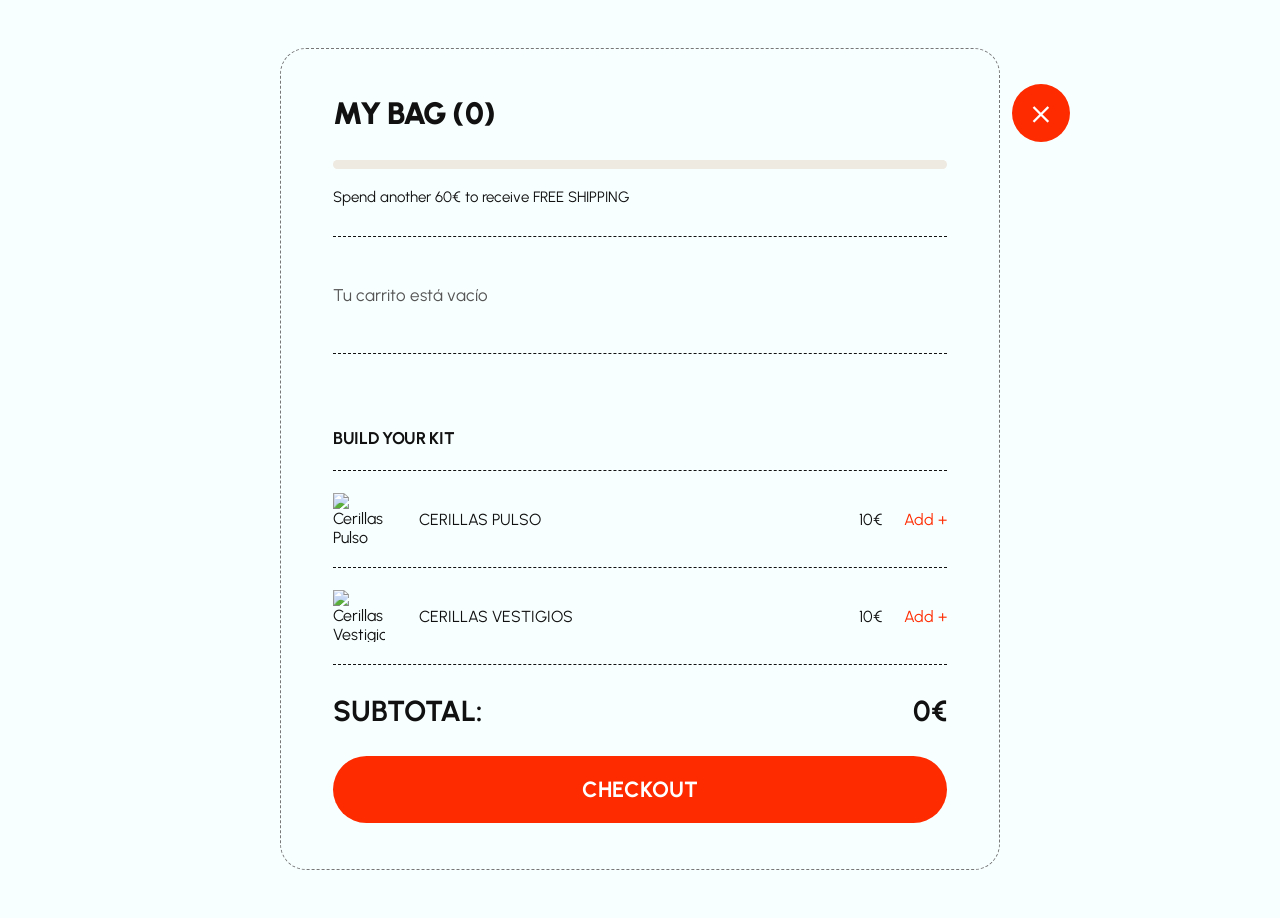
==== carrito.html @ 38b0dc0a "Add files via upload" ====
<!DOCTYPE html>
<html lang="es">

<head>
    <meta charset="UTF-8">
    <meta name="viewport" content="width=device-width, initial-scale=1.0">
    <title>Smart Music Album – Carrito</title>

    <link rel="stylesheet" href="carrito.css">
</head>

<body>

    <section class="bag-page">

        <!-- Botón volver -->
        <a class="bag-side-button bag-close" href="edicion-limitada.html" aria-label="Volver">
            ×
        </a>

        <!-- Tarjeta principal -->
        <main class="bag-card">

            <header class="bag-header">
                <h1>MY BAG (<span id="bag-count">0</span>)</h1>

                <div class="bag-progress">
                    <div class="bag-progress-fill" id="bag-progress-fill"></div>
                </div>

                <p class="bag-shipping" id="bag-shipping">
                    Spend another 60€ to receive FREE SHIPPING
                </p>
            </header>

            <!-- Productos del carrito -->
            <section class="bag-products" id="bag-products">
                <!-- El JS mete aquí los productos -->
            </section>

            <!-- Recomendaciones -->
            <section class="bag-kit">
                <h2>BUILD YOUR KIT</h2>

                <div class="bag-kit-list" id="bag-kit-list">
                    <!-- El JS mete aquí recomendaciones -->
                </div>
            </section>

            <!-- Subtotal -->
            <footer class="bag-footer">
                <div class="bag-subtotal">
                    <span>SUBTOTAL:</span>
                    <strong id="bag-subtotal">0€</strong>
                </div>

                <button class="bag-checkout" type="button">
                    CHECKOUT
                </button>
            </footer>

        </main>

    </section>

    <script src="carrito.js"></script>
</body>

</html>
---- carrito.css ----
@import url('https://fonts.googleapis.com/css2?family=Urbanist:ital,wght@0,100..900;1,100..900&display=swap');

* {
    box-sizing: border-box;
    margin: 0;
    padding: 0;
}

html,
body {
    width: 100%;
    min-height: 100%;
}

body {
    background: #f8ffff;
    color: #111;
    font-family: 'Urbanist', sans-serif;
    font-weight: 400;
}

/* Página */
.bag-page {
    width: 100%;
    min-height: 100vh;

    display: flex;
    justify-content: center;
    align-items: center;

    padding: 48px 24px;

    position: relative;
    overflow: hidden;
}

/* Fondo suave */
.bag-page::before {
    display: none;
}

/* Card principal */
.bag-card {
    width: min(720px, calc(100vw - 48px));
    min-height: 780px;

    background: #f8ffff;

    border-radius: 26px;
    border: 1.5px dashed #777;
    box-shadow: none;

    padding: 46px 52px;

    position: relative;
    z-index: 2;

    display: flex;
    flex-direction: column;
}

/* Botón lateral */
.bag-side-button {
    position: fixed;
    right: calc(50% - 430px);

    width: 58px;
    height: 58px;

    border-radius: 50%;
    border: none;

    display: flex;
    justify-content: center;
    align-items: center;

    text-decoration: none;
    cursor: pointer;

    z-index: 5;

    transition:
        transform 0.25s ease,
        opacity 0.25s ease;
}

.bag-side-button:hover {
    transform: scale(1.07);
}

.bag-close {
    top: 84px;

    background: #fe2b00;
    color: #fff;

    font-size: 42px;
    font-weight: 300;
    line-height: 1;
}

/* Header */
.bag-header h1 {
    font-size: 31px;
    font-weight: 900;
    letter-spacing: -0.03em;

    margin-bottom: 28px;
}

.bag-progress {
    width: 100%;
    height: 9px;

    border-radius: 999px;
    background: #eee9e1;

    overflow: hidden;

    margin-bottom: 18px;
}

.bag-progress-fill {
    height: 100%;
    width: 0%;

    border-radius: 999px;
    background: #fe2b00;

    transition: width 0.35s ease;
}

.bag-shipping {
    font-size: 15px;
    line-height: 1.4;

    margin-bottom: 28px;
}

/* Productos */
.bag-products {
    border-top: 1.5px dashed #111;
}

.bag-product {
    display: grid;
    grid-template-columns: 64px 1fr auto auto;
    align-items: center;
    gap: 24px;

    padding: 34px 0;

    border-bottom: 1.5px dashed #111;
}

.bag-product-img {
    width: 52px;
    height: 64px;

    object-fit: contain;
    display: block;
}

.bag-product-name {
    font-size: 18px;
    line-height: 1.25;
    text-transform: uppercase;
}

.bag-product-controls {
    display: flex;
    align-items: center;
    gap: 18px;

    font-size: 18px;
}

.bag-product-controls button {
    border: none;
    background: transparent;
    color: #111;

    font-family: inherit;
    font-size: 20px;

    cursor: pointer;
}

.bag-product-price {
    min-width: 70px;

    font-size: 18px;
    text-align: right;
}

.bag-empty {
    padding: 48px 0;

    border-bottom: 1.5px dashed #111;

    font-size: 17px;
    color: #555;
}

/* Build kit */
.bag-kit {
    margin-top: auto;
    padding-top: 74px;
}

.bag-kit h2 {
    font-size: 17px;
    font-weight: 700;
    letter-spacing: -0.02em;

    margin-bottom: 22px;
}

.bag-kit-list {
    border-top: 1.5px dashed #111;
}

.bag-kit-item {
    display: grid;
    grid-template-columns: 64px 1fr auto auto;
    align-items: center;
    gap: 22px;

    padding: 22px 0;

    border-bottom: 1.5px dashed #111;
}

.bag-kit-item img {
    width: 52px;
    height: 52px;

    object-fit: contain;
}

.bag-kit-name {
    font-size: 16px;
    text-transform: uppercase;
}

.bag-kit-price {
    font-size: 16px;
}

.bag-kit-add {
    border: none;
    background: transparent;

    color: #fe2b00;

    font-family: inherit;
    font-size: 16px;

    cursor: pointer;
}

/* Footer */
.bag-footer {
    padding-top: 28px;
}

.bag-subtotal {
    display: flex;
    justify-content: space-between;
    align-items: center;

    margin-bottom: 28px;
}

.bag-subtotal span,
.bag-subtotal strong {
    font-size: 29px;
    font-weight: 700;
}

.bag-checkout {
    width: 100%;

    border: none;
    border-radius: 999px;

    background: #fe2b00;
    color: #fff;

    padding: 20px 24px;

    font-family: 'Urbanist', sans-serif;
    font-size: 22px;
    font-weight: 700;

    cursor: pointer;

    transition:
        transform 0.25s ease,
        background 0.25s ease;
}

.bag-checkout:hover {
    transform: translateY(-2px);
    background: #95e5e3;
}

/* Responsive */
@media (max-width: 900px) {
    .bag-side-button {
        right: 22px;
    }

    .bag-close {
        top: 24px;
    }
}

@media (max-width: 650px) {
    .bag-page {
        padding: 96px 16px 28px;
        align-items: flex-start;
    }

    .bag-card {
        width: 100%;
        min-height: auto;
        padding: 32px 24px;
        border-radius: 22px;
    }

    .bag-header h1 {
        font-size: 25px;
    }

    .bag-product,
    .bag-kit-item {
        grid-template-columns: 52px 1fr;
        gap: 14px;
    }

    .bag-product-controls,
    .bag-product-price,
    .bag-kit-price,
    .bag-kit-add {
        grid-column: 2;
    }

    .bag-product-controls {
        justify-content: flex-start;
    }

    .bag-product-price {
        text-align: left;
    }

    .bag-kit {
        padding-top: 56px;
    }

    .bag-subtotal span,
    .bag-subtotal strong {
        font-size: 24px;
    }

    .bag-checkout {
        font-size: 18px;
    }
}

/* Flash verde al añadir desde kit */
.bag-kit-add.flash {
    color: #95e5e3;
    transition: color 0.15s ease;
}
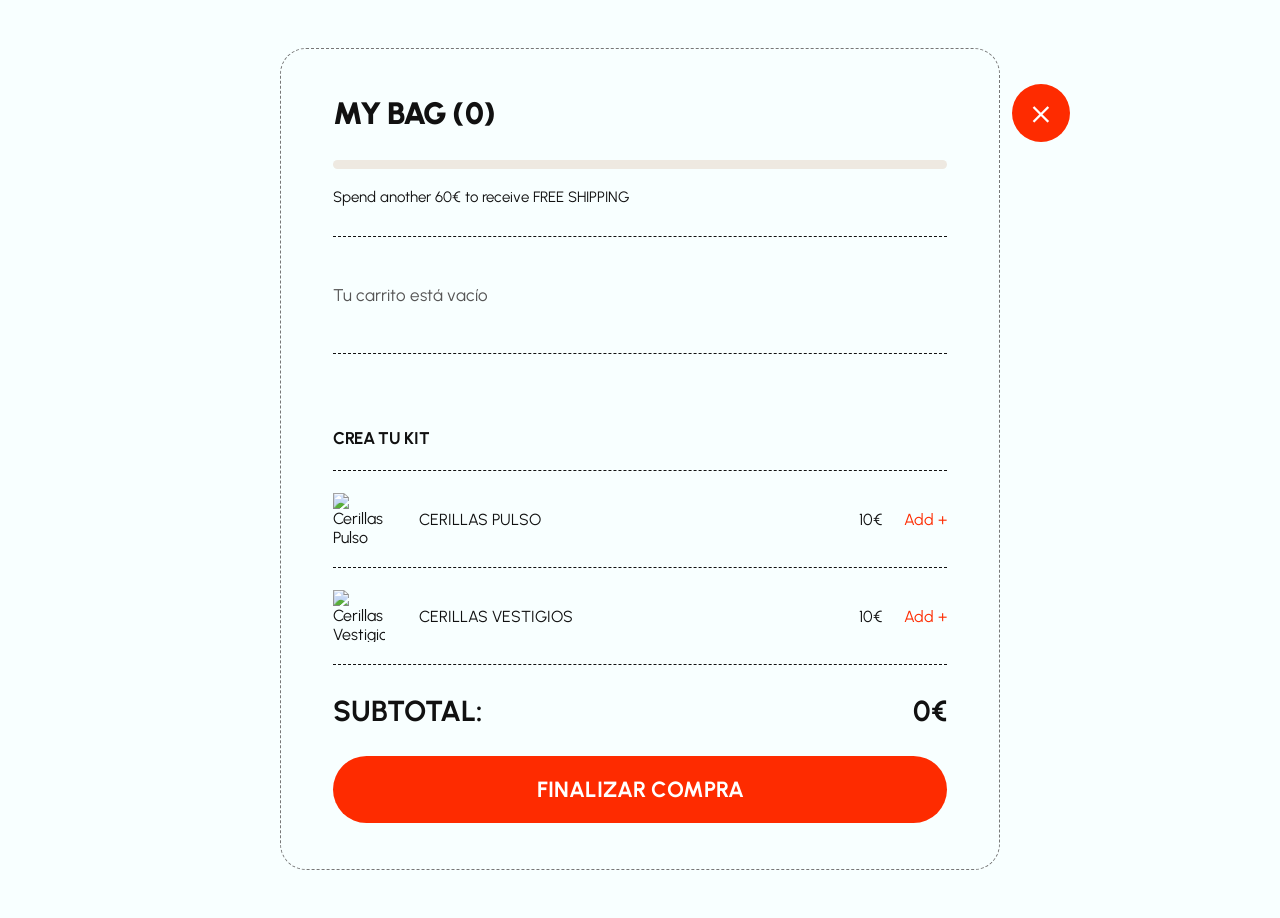
==== commit 7e95aa0f: "Update carrito.html" ====
--- a/carrito.html
+++ b/carrito.html
@@ -29,7 +29,7 @@
                 </div>
 
                 <p class="bag-shipping" id="bag-shipping">
-                    Spend another 60€ to receive FREE SHIPPING
+                    <b>Gasta otros 60 € para recibir ENVÍO GRATIS</b>
                 </p>
             </header>
 
@@ -40,7 +40,7 @@
 
             <!-- Recomendaciones -->
             <section class="bag-kit">
-                <h2>BUILD YOUR KIT</h2>
+                <h2>CREA TU KIT</h2>
 
                 <div class="bag-kit-list" id="bag-kit-list">
                     <!-- El JS mete aquí recomendaciones -->
@@ -55,7 +55,7 @@
                 </div>
 
                 <button class="bag-checkout" type="button">
-                    CHECKOUT
+                    FINALIZAR COMPRA
                 </button>
             </footer>
 
@@ -66,4 +66,4 @@
     <script src="carrito.js"></script>
 </body>
 
-</html>+</html>
